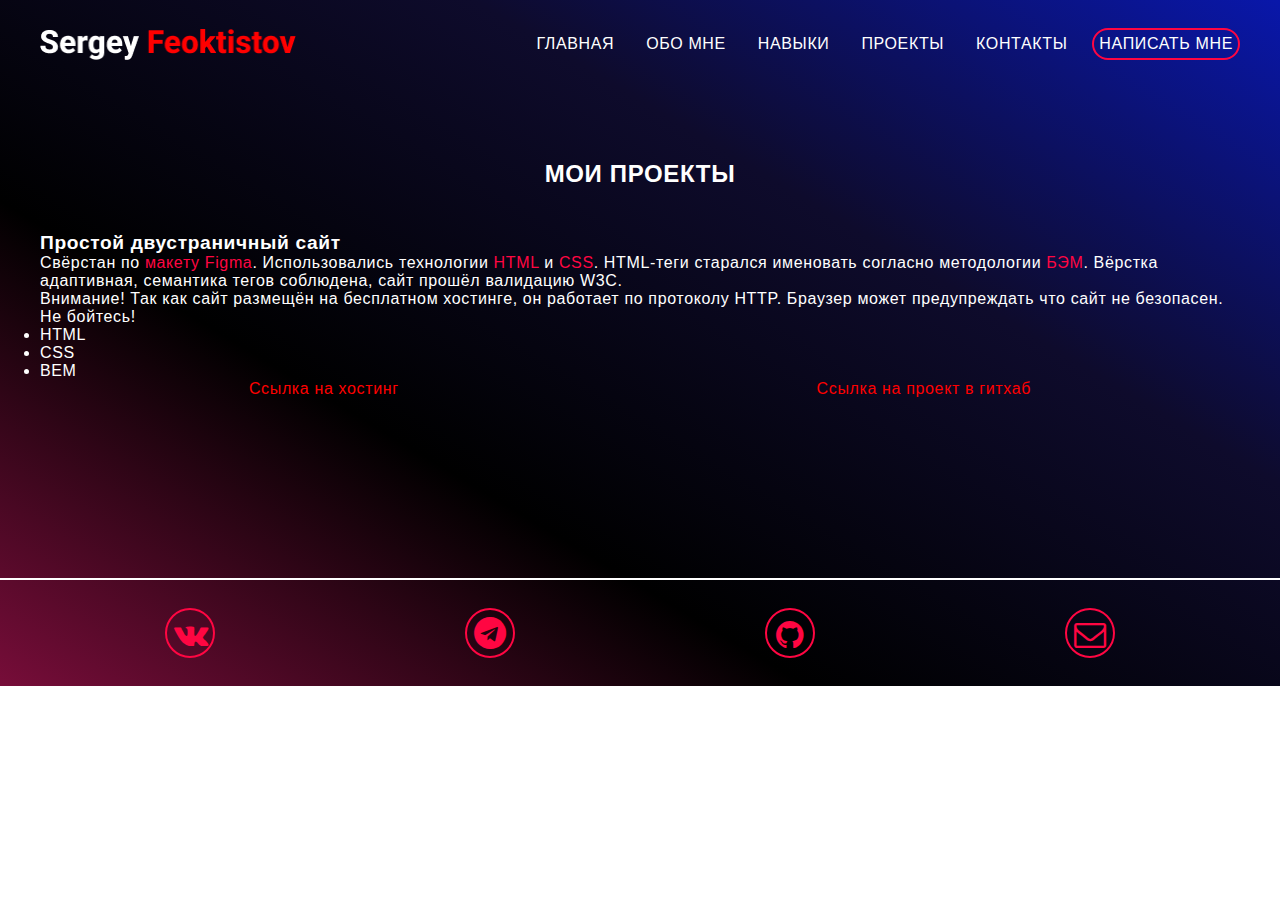
==== projects.html @ 11710ce1 "Сделал заготовку страницы projects" ====
<!DOCTYPE html>
<html lang="en">

<head>
    <meta charset="UTF-8">
    <meta name="viewport" content="width=device-width, initial-scale=1.0">
    <title>Проекты</title>

    <!-- Favicons. Много - для поддержки разных устройств -->
    <link rel="apple-touch-icon" sizes="57x57" href="img/favicons/apple-icon-57x57.png">
    <link rel="apple-touch-icon" sizes="60x60" href="img/favicons/apple-icon-60x60.png">
    <link rel="apple-touch-icon" sizes="72x72" href="img/favicons/apple-icon-72x72.png">
    <link rel="apple-touch-icon" sizes="76x76" href="img/favicons/apple-icon-76x76.png">
    <link rel="apple-touch-icon" sizes="114x114" href="img/favicons/apple-icon-114x114.png">
    <link rel="apple-touch-icon" sizes="120x120" href="img/favicons/apple-icon-120x120.png">
    <link rel="apple-touch-icon" sizes="144x144" href="img/favicons/apple-icon-144x144.png">
    <link rel="apple-touch-icon" sizes="152x152" href="img/favicons/apple-icon-152x152.png">
    <link rel="apple-touch-icon" sizes="180x180" href="img/favicons/apple-icon-180x180.png">
    <link rel="icon" type="image/png" sizes="192x192" href="img/favicons/android-icon-192x192.png">
    <link rel="icon" type="image/png" sizes="32x32" href="img/favicons/favicon-32x32.png">
    <link rel="icon" type="image/png" sizes="96x96" href="img/favicons/favicon-96x96.png">
    <link rel="icon" type="image/png" sizes="16x16" href="img/favicons/favicon-16x16.png">
    <link rel="manifest" href="/js/manifest.webmanifest">

    <link rel="stylesheet" href="css/projectsPage.css">
    <!-- Иконочные шрифты Fontello-->
    <link rel="stylesheet" href="css/font-icons/fontello-embedded.css">

    <script src="js/index.js" defer></script>
</head>

<body>
    <header class="header">
        <div class="container">
            <div class="header__wrapper">
                <div class="header__logo_wrapper">
                    <img src="img/logo.png" alt="logo" class="logo">
                </div>
                <div class="nav_wrapper">
                    <nav class="header__nav">
                        <ul class="nav__list text_standartSized">
                            <li class="list__item"><a href="index.html" class="nav__link">Главная</a></li>
                            <li class="list__item"><a href="#" class="nav__link">Обо мне</a></li>
                            <li class="list__item"><a href="#" class="nav__link">Навыки</a></li>
                            <li class="list__item"><a href="#" class="nav__link">Проекты</a></li>
                            <li class="list__item"><a href="#" class="nav__link">Контакты</a></li>
                        </ul>
                    </nav>
                    <address class="sendAnEmailLink_wrapper text_standartSized">
                        <a href="mailto:bbldyk@gmail.com" target="_blank" class="sendAnEmailLink">Написать мне</a>
                    </address>
                </div>

                <div class="dropdown_wrapper">
                    <button class="dropdown_button" id="dropdown_button">
                        Меню
                        <span class="icon-down-open-mini" id="dropdown__arrowIcon">
                        </span>
                    </button>

                    <nav class="dropdown" id="dropdown">
                        <a href="#" class="dropdown__link">
                            Главная
                            <span class="icon-home dropdown__icon"></span>
                        </a>
                        <a href="#" class="dropdown__link">
                            Обо мне<span class="icon-user dropdown__icon"></span>
                        </a>
                        <a href="#" class="dropdown__link">
                            Навыки<span class="icon-linux dropdown__icon"></span>
                        </a>
                        <a href="projects.html" class="dropdown__link">
                            Проекты<span class="icon-code dropdown__icon"></span>
                        </a>
                        <a href="#" class="dropdown__link">
                            Контакты<span class="icon-telegram dropdown__icon"></span>
                        </a>
                        <a href="mailto:bbldyk@gmail.com" class="dropdown__link">
                            Написать мне<span class="icon-mail dropdown__icon"></span>
                        </a>
                    </nav>
                </div>
            </div>
        </div>
    </header>
    <main>
        <div class="container">
            <div class="mainContent_wrapper">
                <h2 class="mainContent__heading heading-2">Мои проекты</h2>
                <div class="myProjects">
                    <section class="project">
                        <h3 class="project__heading heading-3">Простой двустраничный сайт</h3>
                        <!-- Должна быть карусель с фото -->
                        <div class="carousel"></div>
                        <p class="project__description text_standartSized">Свёрстан по <a
                                href="https://www.figma.com/design/AOKabCJEdEqr9ZZEaJ0IMS/html%2Fcss-(Copy)?node-id=0-1&node-type=canvas&t=PfmQBNNoPIKA3CG8-0"
                                target="_blank" class="text_red linkToLayout">макету
                                Figma</a>.
                            Использовались технологии <span class="text_red">HTML</span> и <span
                                class="text_red">CSS</span>. HTML-теги старался именовать согласно
                            методологии <span class="text_red">БЭМ</span>.
                            Вёрстка адаптивная, семантика тегов соблюдена, сайт прошёл валидацию W3C.</p>
                        <p> Внимание! Так как сайт размещён на бесплатном хостинге, он работает по протоколу HTTP.
                            Браузер может предупреждать что сайт не безопасен. Не бойтесь!</p>
                        <ul class="project__stackList">
                            <li class="stackItem">HTML</li>
                            <li class="stackItem">CSS</li>
                            <li class="stackItem">BEM</li>
                        </ul>
                        <nav class="project__nav">
                            <a href="http://bbldykir.beget.tech" target="_blank">Ссылка на хостинг</a>
                            <a href="https://github.com/M-e-t-a-l-H-e-a-d/simple-little-website" target="_blank">Ссылка
                                на проект в гитхаб</a>
                        </nav>

                    </section>
                </div>

            </div>
        </div>
    </main>
    <hr>
    <footer class="footer">
        <div class="container">
            <address class="socialMedia">
                <a href="https://vk.com/m__e__t__a__l__h__e__a__d" target="_blank"
                    class="socialMedia__link linkVK"><span class="icon-vkontakte">
                    </span></a>
                <button type="button" class="socialMedia__link buttonCopyTelegramLink"><span class="icon-telegram">
                    </span></button>
                <a href="https://github.com/M-e-t-a-l-H-e-a-d" target="_blank" class="socialMedia__link linkGIT"><span
                        class="icon-github-circled">
                    </span></a>
                <a href="mailto:bbldyk@gmail.com" class="socialMedia__link linkMAIL"><span class="icon-mail">
                    </span></a>
            </address>
        </div>
        <dialog id="dialogSuccessCopyTelegramLink" class="dialogSuccessCopyTelegramLink">
            <p>Ссылка на Telegram<br><span class="telegramLink text_red">@M_e_t_a_l_H_e_a_d</span><br>скопирована
            </p>
            <form class="dialogSuccessCopyTelegramLink__form" method="dialog"><button
                    class="buttonCloseDialog">Закрыть</button></form>
        </dialog>
    </footer>
</body>

</html>
---- css/projectsPage.css ----
@import url(index.css);
@import url(header.css);
@import url(footer.css);

.mainContent__heading {
  text-align: center;
  text-transform: uppercase;
}

.myProjects {
  margin-top: clamp(22px, 5vw, 44px);
}

.project__nav {
  display: flex;
  justify-content: space-around;
}

.project__nav a {
  color: red;
}
---- css/font-icons/fontello-embedded.css ----
@font-face {
  font-family: "fontello";
  src: url("../font/fontello.eot?16126282");
  src: url("../font/fontello.eot?16126282#iefix") format("embedded-opentype"),
    url("../font/fontello.svg?16126282#fontello") format("svg");
  font-weight: normal;
  font-style: normal;
}

/* Иконка .icon-code-outline */
@font-face {
  font-family: "fontello";
  src: url("[data-uri]")
      format("woff"),
    url("[data-uri]")
      format("truetype");
}

/* Иконка .icon-address-card-o */
@font-face {
  font-family: "fontello";
  src: url("[data-uri]")
      format("woff"),
    url("[data-uri]")
      format("truetype");
}

/* Иконка .icon-vkontakte */
@font-face {
  font-family: "fontello";
  src: url("[data-uri]")
      format("woff"),
    url("[data-uri]")
      format("truetype");
}

/* Иконка icon-telegram */
@font-face {
  font-family: "fontello";
  src: url("[data-uri]")
      format("woff"),
    url("[data-uri]")
      format("truetype");
}

/* Иконка .icon-github-circled */
@font-face {
  font-family: "fontello";
  src: url("[data-uri]")
      format("woff"),
    url("[data-uri]")
      format("truetype");
}

/* Иконка .icon-mail */
@font-face {
  font-family: "fontello";
  src: url("[data-uri]")
      format("woff"),
    url("[data-uri]")
      format("truetype");
}

/* Иконка .icon-down-open-mini */
@font-face {
  font-family: "fontello";
  src: url("[data-uri]")
      format("woff"),
    url("[data-uri]")
      format("truetype");
}

/* Иконка .icon-home */
@font-face {
  font-family: "fontello";
  src: url("[data-uri]")
      format("woff"),
    url("[data-uri]")
      format("truetype");
}

/* Иконка .icon-user */
@font-face {
  font-family: "fontello";
  src: url("[data-uri]")
      format("woff"),
    url("[data-uri]")
      format("truetype");
}

/* Иконка .icon-linux */
@font-face {
  font-family: "fontello";
  src: url("[data-uri]")
      format("woff"),
    url("[data-uri]")
      format("truetype");
}
/* Chrome hack: SVG is rendered more smooth in Windozze. 100% magic, uncomment if you need it. */
/* Note, that will break hinting! In other OS-es font will be not as sharp as it could be */
/*
@media screen and (-webkit-min-device-pixel-ratio:0) {
  @font-face {
    font-family: 'fontello';
    src: url('../font/fontello.svg?16126282#fontello') format('svg');
  }
}
*/

[class^="icon-"]:before,
[class*=" icon-"]:before {
  font-family: "fontello";
  font-style: normal;
  font-weight: normal;
  speak: never;

  display: inline-block;
  text-decoration: inherit;
  width: 1em;
  margin-right: 0.2em;
  text-align: center;
  /* opacity: .8; */

  /* For safety - reset parent styles, that can break glyph codes*/
  font-variant: normal;
  text-transform: none;

  /* fix buttons height, for twitter bootstrap */
  line-height: 1em;

  /* Animation center compensation - margins should be symmetric */
  /* remove if not needed */
  margin-left: 0.2em;

  /* you can be more comfortable with increased icons size */
  /* font-size: 120%; */

  /* Font smoothing. That was taken from TWBS */
  -webkit-font-smoothing: antialiased;
  -moz-osx-font-smoothing: grayscale;

  /* Uncomment for 3D effect */
  /* text-shadow: 1px 1px 1px rgba(127, 127, 127, 0.3); */
}

.icon-code,
.icon-address-card-o {
  margin-left: 10px;
  font-size: 1.05rem;
}

.icon-vkontakte,
.icon-telegram,
.icon-github-circled,
.icon-mail {
  font-size: 2rem;
}

.icon-code:before {
  content: "\f121";
}

.icon-address-card-o:before {
  content: "\f2bc";
} /* '' */

.icon-vkontakte:before {
  content: "\f189";
}

.icon-telegram:before {
  content: "\f2c6";
}

.icon-github-circled:before {
  content: "\f09b";
}

.icon-mail:before {
  content: "\e800";
}

.icon-down-open-mini:before {
  content: "\e801";
}

.icon-home:before {
  content: "\e804";
}

.icon-user:before {
  content: "\e805";
}

.icon-linux:before {
  content: "\f17c";
}

/* Мои стили для иконок */
.icon-code,
.icon-address-card-o,
.icon-vkontakte,
.icon-telegram,
.icon-github-circled,
.icon-mail,
.icon-down-open-mini,
.icon-home,
.icon-user,
.icon-linux {
  color: var(--color-red);
  transition: color 0.3s ease;
}

.icon-down-open-mini {
  transition: transform 0.3s ease;
}

/* Иконки в приветствии на главной странице*/
.portfolioLink:hover .icon-code::before,
.resumeLink:hover .icon-address-card-o:before {
  color: var(--color-white);
}

/* Иконки в подвале сайта*/
.linkVK:hover .icon-vkontakte,
.buttonCopyTelegramLink:hover .icon-telegram,
.linkGIT:hover .icon-github-circled,
.linkMAIL:hover .icon-mail {
  color: var(--color-white);
}

/* Иконки в выпадающем меню навмгации по сайту в мобильной версии */
.icon-down-open-mini,
.icon-home,
.icon-user,
.icon-linux,
.dropdown .icon-code,
.dropdown .icon-telegram,
.dropdown .icon-mail {
  font-size: 1rem;
}

@media (max-width: 580px) {
  /* Иконки в подвале сайта*/
  .icon-vkontakte,
  .icon-telegram,
  .icon-github-circled,
  .icon-mail {
    font-size: 1.5rem;
  }
}
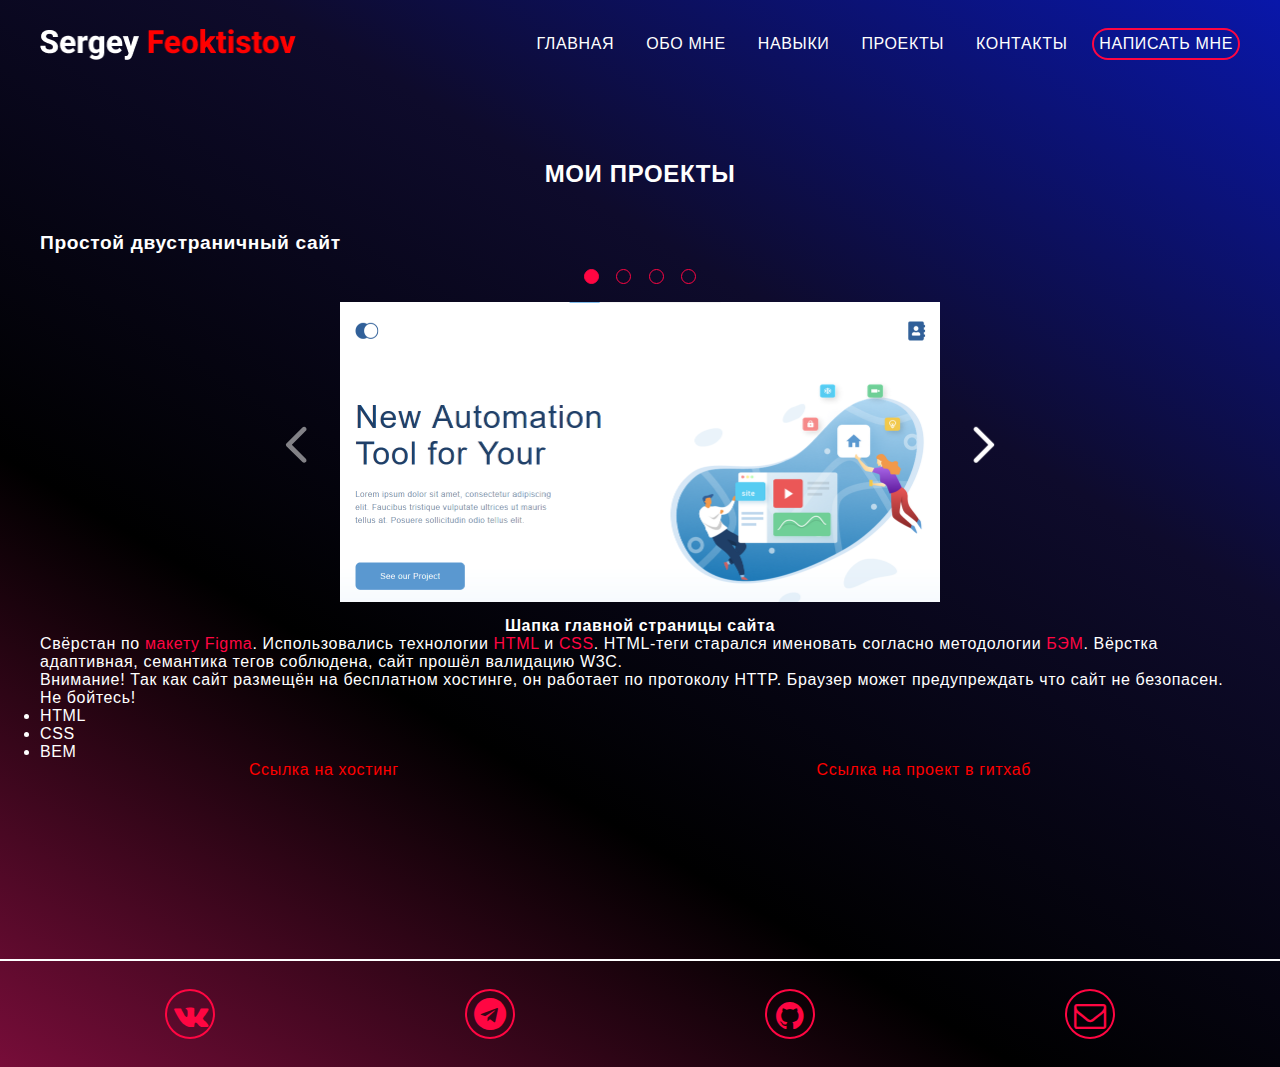
==== commit 84606fae: "На странице Прооекты сделал слайдер для скриншотов проекта" ====
--- a/projects.html
+++ b/projects.html
@@ -27,6 +27,7 @@
     <link rel="stylesheet" href="css/font-icons/fontello-embedded.css">
 
     <script src="js/index.js" defer></script>
+    <script src="js/projectsSlider.js" defer></script>
 </head>
 
 <body>
@@ -59,7 +60,7 @@
                     </button>
 
                     <nav class="dropdown" id="dropdown">
-                        <a href="#" class="dropdown__link">
+                        <a href="index.html" class="dropdown__link">
                             Главная
                             <span class="icon-home dropdown__icon"></span>
                         </a>
@@ -69,7 +70,7 @@
                         <a href="#" class="dropdown__link">
                             Навыки<span class="icon-linux dropdown__icon"></span>
                         </a>
-                        <a href="projects.html" class="dropdown__link">
+                        <a href="#" class="dropdown__link">
                             Проекты<span class="icon-code dropdown__icon"></span>
                         </a>
                         <a href="#" class="dropdown__link">
@@ -90,8 +91,56 @@
                 <div class="myProjects">
                     <section class="project">
                         <h3 class="project__heading heading-3">Простой двустраничный сайт</h3>
-                        <!-- Должна быть карусель с фото -->
-                        <div class="carousel"></div>
+                        <!-- Слайдер с фото проекта -->
+                        <div class="slider" role="region" aria-label="Скриншоты проекта">
+                            <div class="slider__controls" role="group" aria-label="Управление слайдами">
+                                <button class="controls__button button_radio" type="button" aria-current="true"
+                                    aria-label="Показать 1 из 4">
+                                </button>
+                                <button class="controls__button button_radio" type="button"
+                                    aria-label="Показать 2 из 4">
+                                </button>
+                                <button class="controls__button button_radio" type="button"
+                                    aria-label="Показать 3 из 4">
+                                </button>
+                                <button class="controls__button button_radio" type="button"
+                                    aria-label="Показать 4 из 4">
+                                </button>
+
+                                <button aria-label="Предыдущий" type="button"
+                                    class="controls__button controls__button_prev">
+                                </button>
+                                <button aria-label="Следующий" type="button"
+                                    class="controls__button controls_button_next">
+                                </button>
+                            </div>
+
+                            <div class="slider__slides" aria-live="polite">
+                                <div class="slide" role="group" aria-labelledby="slide1-label" id="sliderItem1">
+                                    <img class="slide__img" src="img/projectsSlider/simple-two-pages-site/STPS_1.png"
+                                        alt="Шапка главной страницы сайта.">
+                                    <h4 id="slide1-label" class="slide__heading heading-4">Шапка главной страницы сайта
+                                    </h4>
+                                </div>
+                                <div class="slide" role="group" aria-labelledby="slide2-label" id="sliderItem2">
+                                    <img class="slide__img" src="img/projectsSlider/simple-two-pages-site/STPS_2.png"
+                                        alt="Главная страница сайта.">
+                                    <h4 id="slide2-label" class="slide__heading heading-4">Тоже главная страница</h4>
+                                </div>
+                                <div class="slide" role="group" aria-labelledby="slide3-label" id="sliderItem3">
+                                    <img class="slide__img" src="img/projectsSlider/simple-two-pages-site/STPS_3.png"
+                                        alt="Страница &quot;Контакты&quot;.">
+                                    <h4 id="slide3-label" class="slide__heading heading-4">Страница &quot;Контакты&quot;
+                                    </h4>
+                                </div>
+                                <div class="slide" role="group" aria-labelledby="slide4-label" id="sliderItem4">
+                                    <img class="slide__img" src="img/projectsSlider/simple-two-pages-site/STPS_4.png"
+                                        alt="Несколько абстрактных роз в виде пятен алого цвета.">
+                                    <h4 id="slide4-label" class="slide__heading heading-4">Подвал сайта</h4>
+                                </div>
+                            </div>
+                        </div>
+
                         <p class="project__description text_standartSized">Свёрстан по <a
                                 href="https://www.figma.com/design/AOKabCJEdEqr9ZZEaJ0IMS/html%2Fcss-(Copy)?node-id=0-1&node-type=canvas&t=PfmQBNNoPIKA3CG8-0"
                                 target="_blank" class="text_red linkToLayout">макету
--- a/css/projectsPage.css
+++ b/css/projectsPage.css
@@ -1,5 +1,6 @@
 @import url(index.css);
 @import url(header.css);
+@import url(projectsSlider.css);
 @import url(footer.css);
 
 .mainContent__heading {
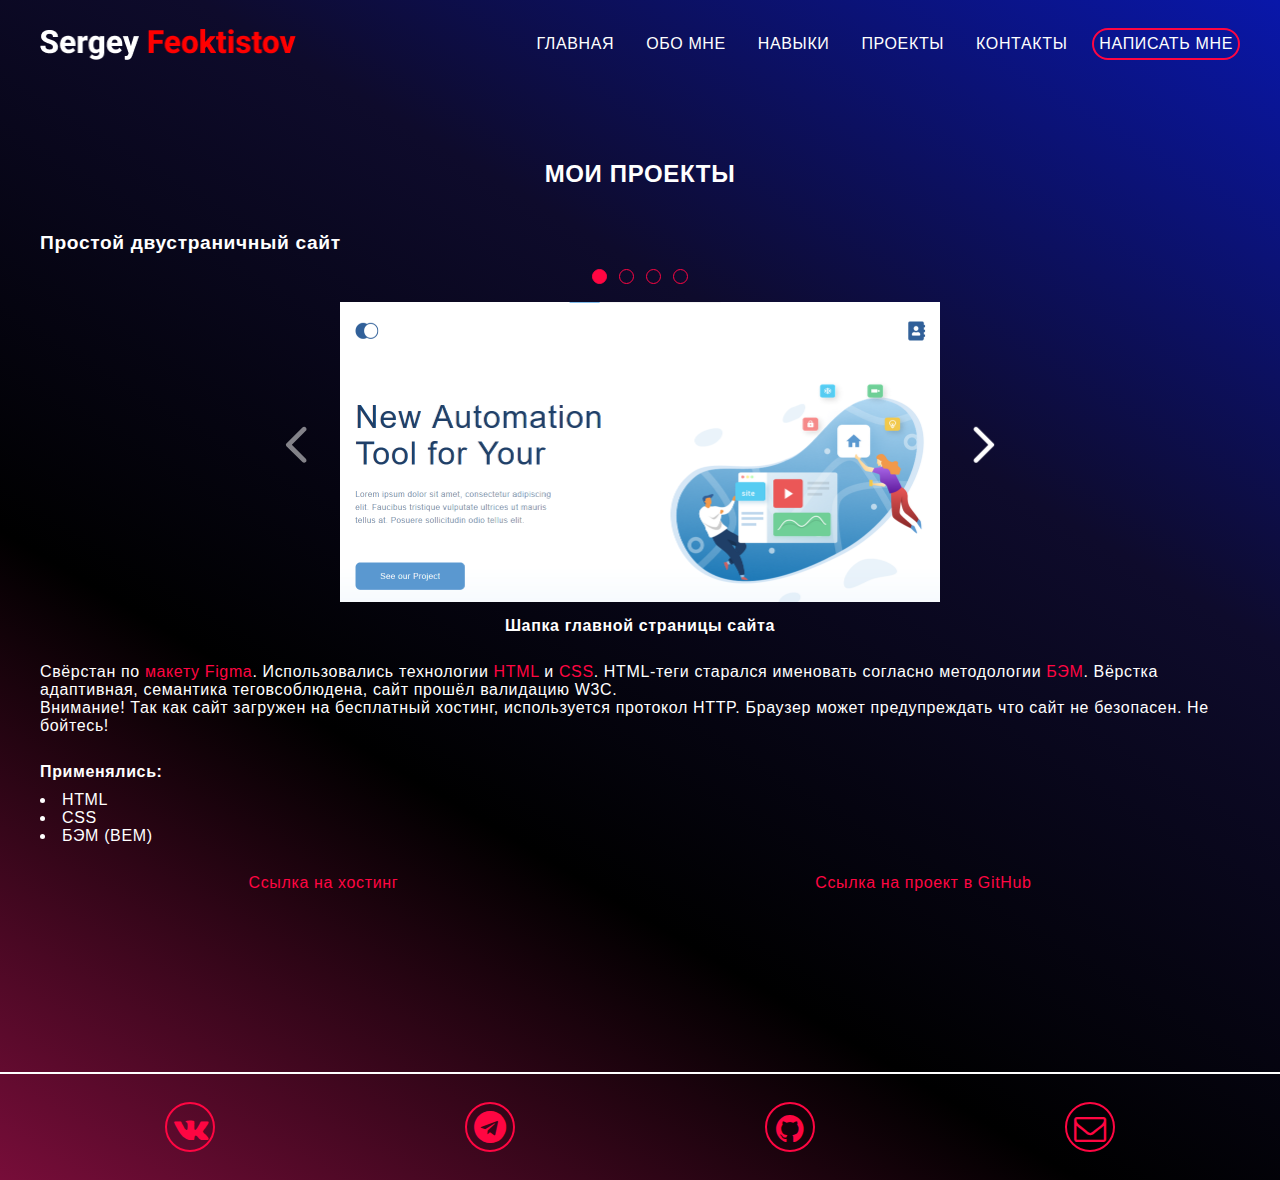
==== commit 6859ef8d: "Сделал адаптивное описание проекта под слайдером на странице Проекты" ====
--- a/projects.html
+++ b/projects.html
@@ -93,24 +93,18 @@
                         <h3 class="project__heading heading-3">Простой двустраничный сайт</h3>
                         <!-- Слайдер с фото проекта -->
                         <div class="slider" role="region" aria-label="Скриншоты проекта">
-                            <div class="slider__controls" role="group" aria-label="Управление слайдами">
-                                <button class="controls__button button_radio" type="button" aria-current="true"
+                            <div class="slider__controls" role="group" aria-label="Управление слайдами"><button
+                                    class="controls__button button_radio" type="button" aria-current="true"
                                     aria-label="Показать 1 из 4">
-                                </button>
-                                <button class="controls__button button_radio" type="button"
+                                </button><button class="controls__button button_radio" type="button"
                                     aria-label="Показать 2 из 4">
-                                </button>
-                                <button class="controls__button button_radio" type="button"
+                                </button><button class="controls__button button_radio" type="button"
                                     aria-label="Показать 3 из 4">
-                                </button>
-                                <button class="controls__button button_radio" type="button"
+                                </button><button class="controls__button button_radio" type="button"
                                     aria-label="Показать 4 из 4">
-                                </button>
-
-                                <button aria-label="Предыдущий" type="button"
+                                </button><button aria-label="Предыдущий" type="button"
                                     class="controls__button controls__button_prev">
-                                </button>
-                                <button aria-label="Следующий" type="button"
+                                </button><button aria-label="Следующий" type="button"
                                     class="controls__button controls_button_next">
                                 </button>
                             </div>
@@ -140,26 +134,25 @@
                                 </div>
                             </div>
                         </div>
-
                         <p class="project__description text_standartSized">Свёрстан по <a
                                 href="https://www.figma.com/design/AOKabCJEdEqr9ZZEaJ0IMS/html%2Fcss-(Copy)?node-id=0-1&node-type=canvas&t=PfmQBNNoPIKA3CG8-0"
-                                target="_blank" class="text_red linkToLayout">макету
-                                Figma</a>.
+                                target="_blank" class="text_red linkToLayout">макету&nbsp;Figma</a>.
                             Использовались технологии <span class="text_red">HTML</span> и <span
                                 class="text_red">CSS</span>. HTML-теги старался именовать согласно
-                            методологии <span class="text_red">БЭМ</span>.
-                            Вёрстка адаптивная, семантика тегов соблюдена, сайт прошёл валидацию W3C.</p>
-                        <p> Внимание! Так как сайт размещён на бесплатном хостинге, он работает по протоколу HTTP.
-                            Браузер может предупреждать что сайт не безопасен. Не бойтесь!</p>
-                        <ul class="project__stackList">
+                            методологии <span class="text_red">БЭМ</span>. Вёрстка адаптивная, семантика
+                            теговсоблюдена, сайт прошёл валидацию W3C.<br>Внимание! Так как сайт загружен на
+                            бесплатный хостинг, используется протокол HTTP. Браузер может предупреждать что сайт не
+                            безопасен. Не бойтесь!</p>
+                        <h4 class="project__stackListHeading heading-4">Применялись:</h4>
+                        <ul class="project__stackList text_standartSized">
                             <li class="stackItem">HTML</li>
                             <li class="stackItem">CSS</li>
-                            <li class="stackItem">BEM</li>
+                            <li class="stackItem">БЭМ (BEM)</li>
                         </ul>
                         <nav class="project__nav">
                             <a href="http://bbldykir.beget.tech" target="_blank">Ссылка на хостинг</a>
                             <a href="https://github.com/M-e-t-a-l-H-e-a-d/simple-little-website" target="_blank">Ссылка
-                                на проект в гитхаб</a>
+                                на проект в GitHub</a>
                         </nav>
 
                     </section>
--- a/css/projectsPage.css
+++ b/css/projectsPage.css
@@ -12,11 +12,45 @@
   margin-top: clamp(22px, 5vw, 44px);
 }
 
+.project__description {
+  margin: clamp(15px, 2.2vw, 30px) 0;
+}
+
+.project__stackListHeading {
+  margin-bottom: 10px;
+}
+
+.project__stackList {
+  list-style-position: inside;
+}
+
 .project__nav {
   display: flex;
   justify-content: space-around;
+  margin-top: clamp(15px, 2.2vw, 30px);
 }
 
 .project__nav a {
-  color: red;
+  color: var(--color-red);
+  transition: color 0.3s ease;
 }
+
+.project__nav a:hover {
+  color: var(--color-white);
+}
+
+@media (max-width: 580px) {
+  .project__heading {
+    text-align: center;
+  }
+
+  .project__nav {
+    display: flex;
+    flex-direction: column;
+    align-items: center;
+  }
+
+  .project__nav a:nth-of-type(n + 2) {
+    margin-top: 10px;
+  }
+}
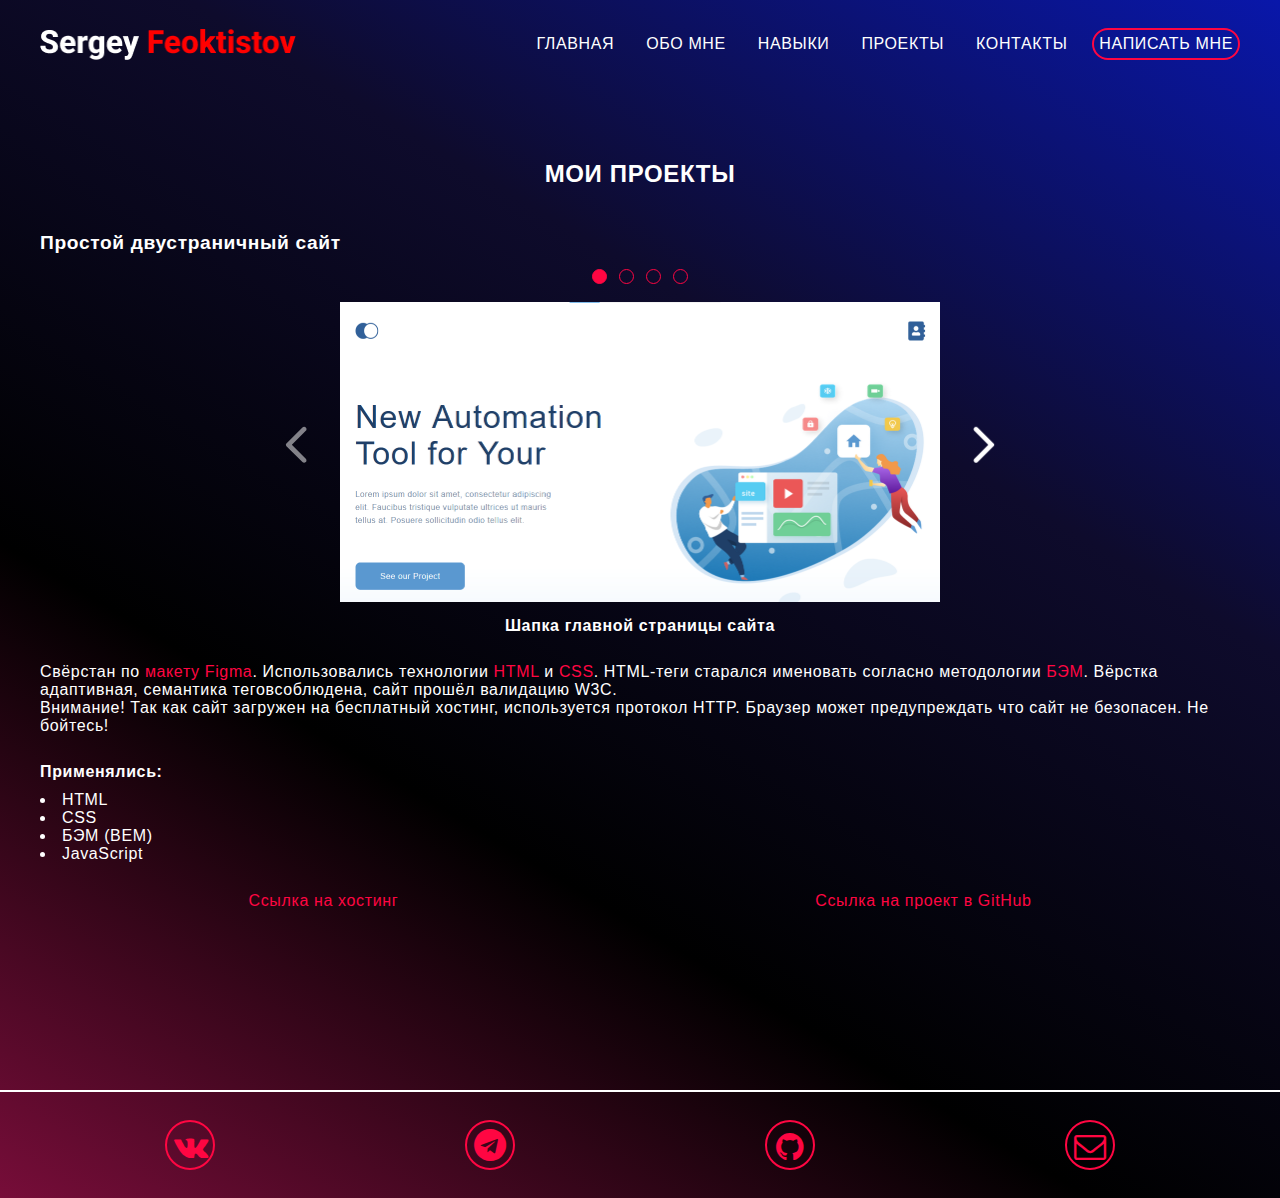
==== commit af684155: "Добавил пункт в список используемых технологий при создании двустраничного сайта" ====
--- a/projects.html
+++ b/projects.html
@@ -148,6 +148,7 @@
                             <li class="stackItem">HTML</li>
                             <li class="stackItem">CSS</li>
                             <li class="stackItem">БЭМ (BEM)</li>
+                            <li class="stackItem">JavaScript</li>
                         </ul>
                         <nav class="project__nav">
                             <a href="http://bbldykir.beget.tech" target="_blank">Ссылка на хостинг</a>
